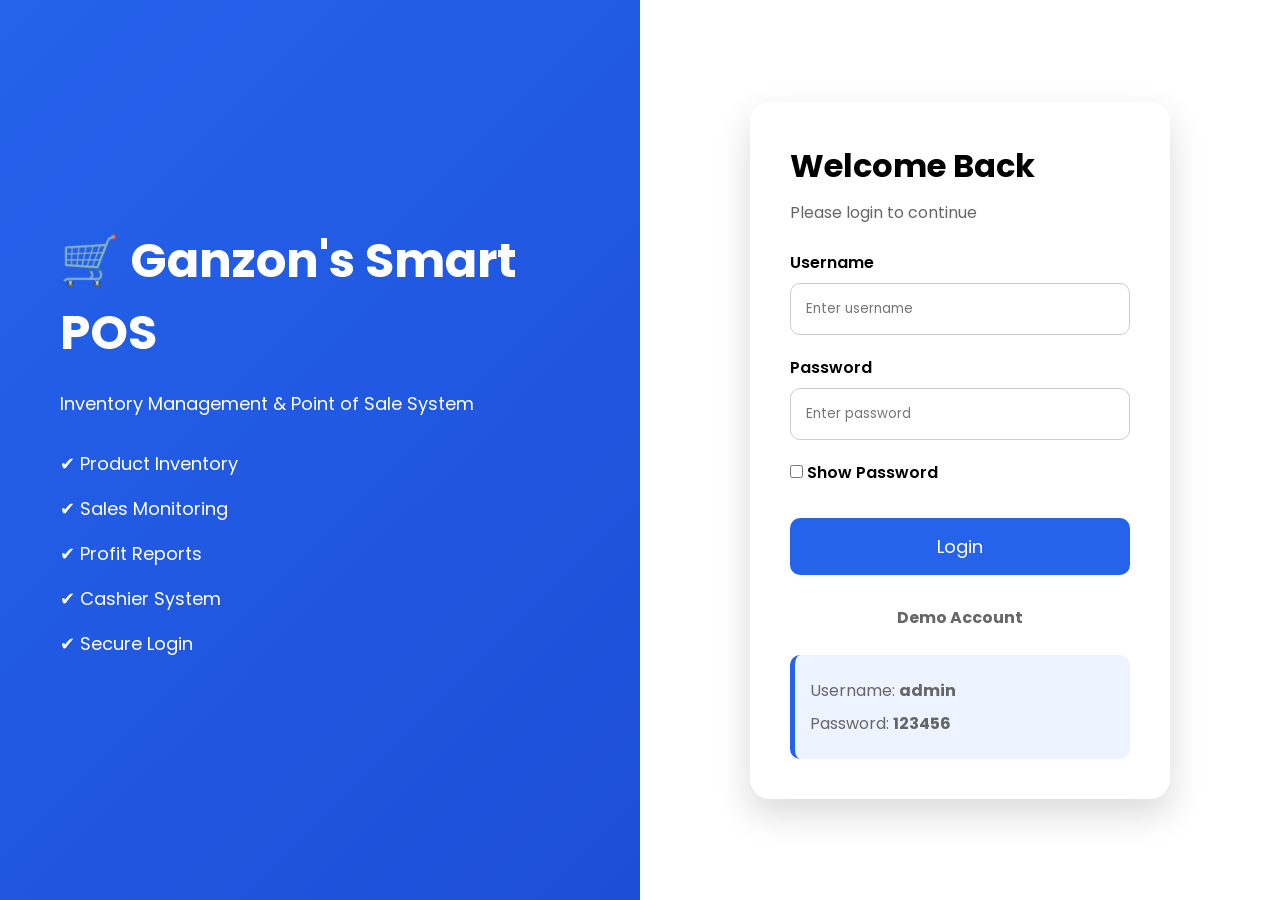
==== index.html @ 8732d1d8 "initial commit" ====
<!DOCTYPE html>
<html lang="en">

<head>

    <meta charset="UTF-8">

    <meta name="viewport"
          content="width=device-width, initial-scale=1.0">

    <title>Ganzon's Smart POS | Login</title>

    <link rel="stylesheet" href="css/login.css">

    <link rel="preconnect"
          href="https://fonts.googleapis.com">

    <link rel="preconnect"
          href="https://fonts.gstatic.com"
          crossorigin>

    <link href="https://fonts.googleapis.com/css2?family=Poppins:wght@300;400;500;600;700&display=swap"
          rel="stylesheet">

</head>

<body>

<div class="container">

    <div class="left">

        <div class="overlay">

            <h1>🛒 Ganzon's Smart POS</h1>

            <p>

                Inventory Management & Point of Sale System

            </p>

            <ul>

                <li>✔ Product Inventory</li>

                <li>✔ Sales Monitoring</li>

                <li>✔ Profit Reports</li>

                <li>✔ Cashier System</li>

                <li>✔ Secure Login</li>

            </ul>

        </div>

    </div>

    <div class="right">

        <div class="login-box">

            <h2>Welcome Back</h2>

            <p>Please login to continue</p>

            <form id="loginForm">

                <label>

                    Username

                </label>

                <input
                    type="text"
                    id="username"
                    placeholder="Enter username"
                    required>

                <label>

                    Password

                </label>

                <input
                    type="password"
                    id="password"
                    placeholder="Enter password"
                    required>

                <div class="options">

                    <label>

                        <input
                            type="checkbox"
                            id="showPassword">

                        Show Password

                    </label>

                </div>

                <button type="submit">

                    Login

                </button>

            </form>

            <p class="account">

                Demo Account

            </p>

            <div class="demo">

                <p>

                    Username:
                    <b>admin</b>

                </p>

                <p>

                    Password:
                    <b>123456</b>

                </p>

            </div>

        </div>

    </div>

</div>

<script src="js/login.js"></script>

</body>

</html>
---- css/login.css ----
/* ===========================
   Ganzon's Smart POS Login
=========================== */

*{
    margin:0;
    padding:0;
    box-sizing:border-box;
    font-family:'Poppins',sans-serif;
}

body{
    height:100vh;
    background:#f1f5f9;
}

.container{
    display:flex;
    width:100%;
    height:100vh;
}

/* Left Side */

.left{
    width:50%;
    background:linear-gradient(135deg,#2563eb,#1d4ed8);
    color:white;
    display:flex;
    justify-content:center;
    align-items:center;
    padding:60px;
}

.overlay h1{
    font-size:48px;
    margin-bottom:20px;
}

.overlay p{
    font-size:18px;
    margin-bottom:30px;
    line-height:1.7;
}

.overlay ul{
    list-style:none;
}

.overlay li{
    margin-bottom:18px;
    font-size:18px;
}

/* Right Side */

.right{
    width:50%;
    display:flex;
    justify-content:center;
    align-items:center;
    background:white;
}

.login-box{
    width:420px;
    background:white;
    padding:40px;
    border-radius:20px;
    box-shadow:0 15px 35px rgba(0,0,0,.15);
}

.login-box h2{
    font-size:32px;
    margin-bottom:10px;
}

.login-box p{
    color:#666;
    margin-bottom:25px;
}

label{
    display:block;
    margin-bottom:8px;
    font-weight:600;
}

input[type=text],
input[type=password]{

    width:100%;
    padding:15px;
    margin-bottom:20px;

    border:1px solid #ccc;
    border-radius:10px;

    outline:none;

    transition:.3s;
}

input[type=text]:focus,
input[type=password]:focus{

    border-color:#2563eb;

}

.options{

    display:flex;
    justify-content:space-between;
    align-items:center;

    margin-bottom:25px;

}

button{

    width:100%;
    padding:15px;

    background:#2563eb;
    color:white;

    border:none;
    border-radius:10px;

    cursor:pointer;

    font-size:18px;

    transition:.3s;

}

button:hover{

    background:#1d4ed8;

}

.account{

    margin-top:30px;
    text-align:center;
    font-weight:bold;

}

.demo{

    margin-top:15px;

    background:#eef4ff;

    padding:15px;

    border-radius:10px;

    border-left:5px solid #2563eb;

}

.demo p{

    margin:8px 0;

}

/* Responsive */

@media(max-width:900px){

.container{

    flex-direction:column;

}

.left,
.right{

    width:100%;
    height:50vh;

}

.login-box{

    width:90%;

}

.overlay h1{

    font-size:34px;

}

}
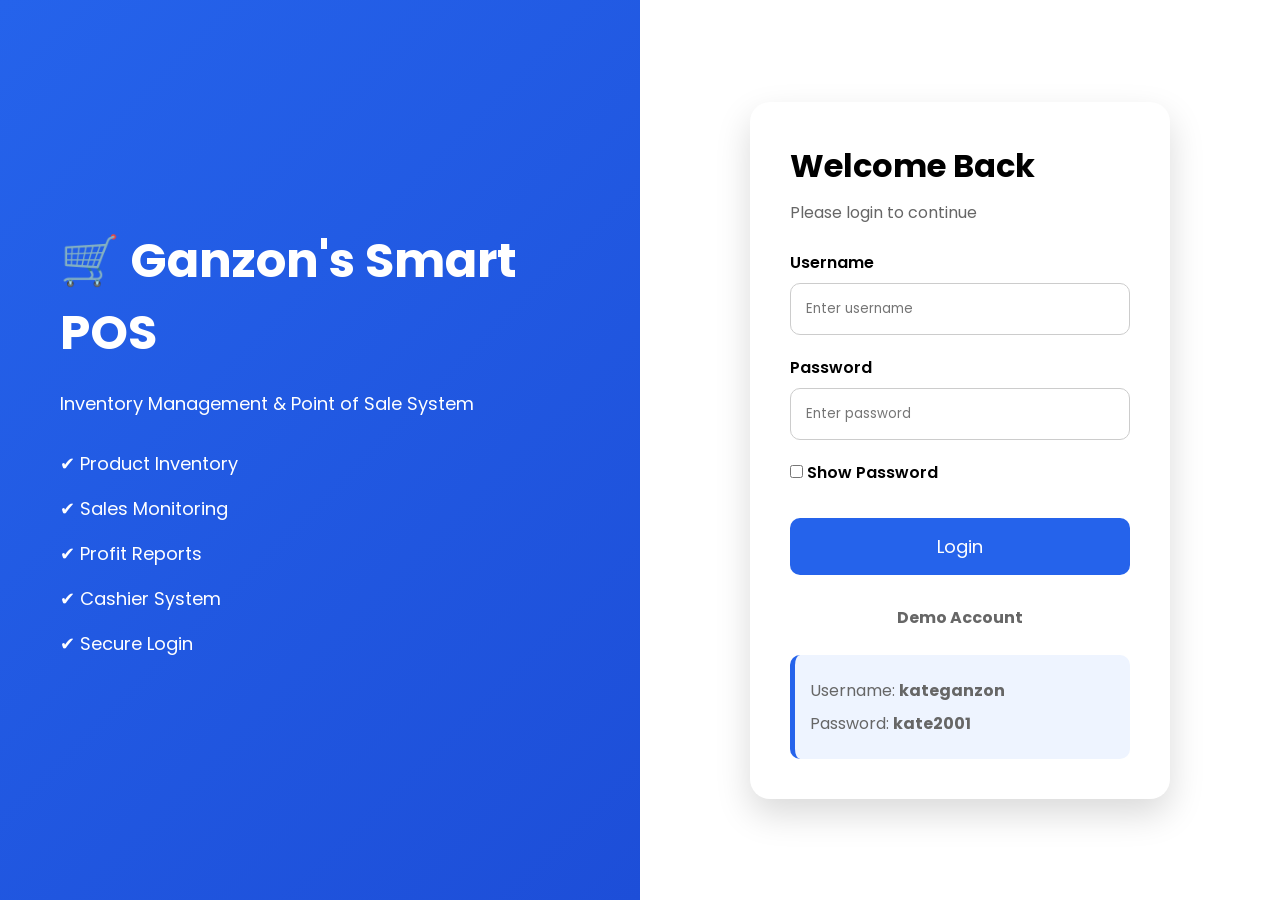
==== commit f183d9ee: "initial commit" ====
--- a/index.html
+++ b/index.html
@@ -125,14 +125,14 @@
                 <p>
 
                     Username:
-                    <b>admin</b>
+                    <b>kateganzon</b>
 
                 </p>
 
                 <p>
 
                     Password:
-                    <b>123456</b>
+                    <b>kate2001</b>
 
                 </p>
 
